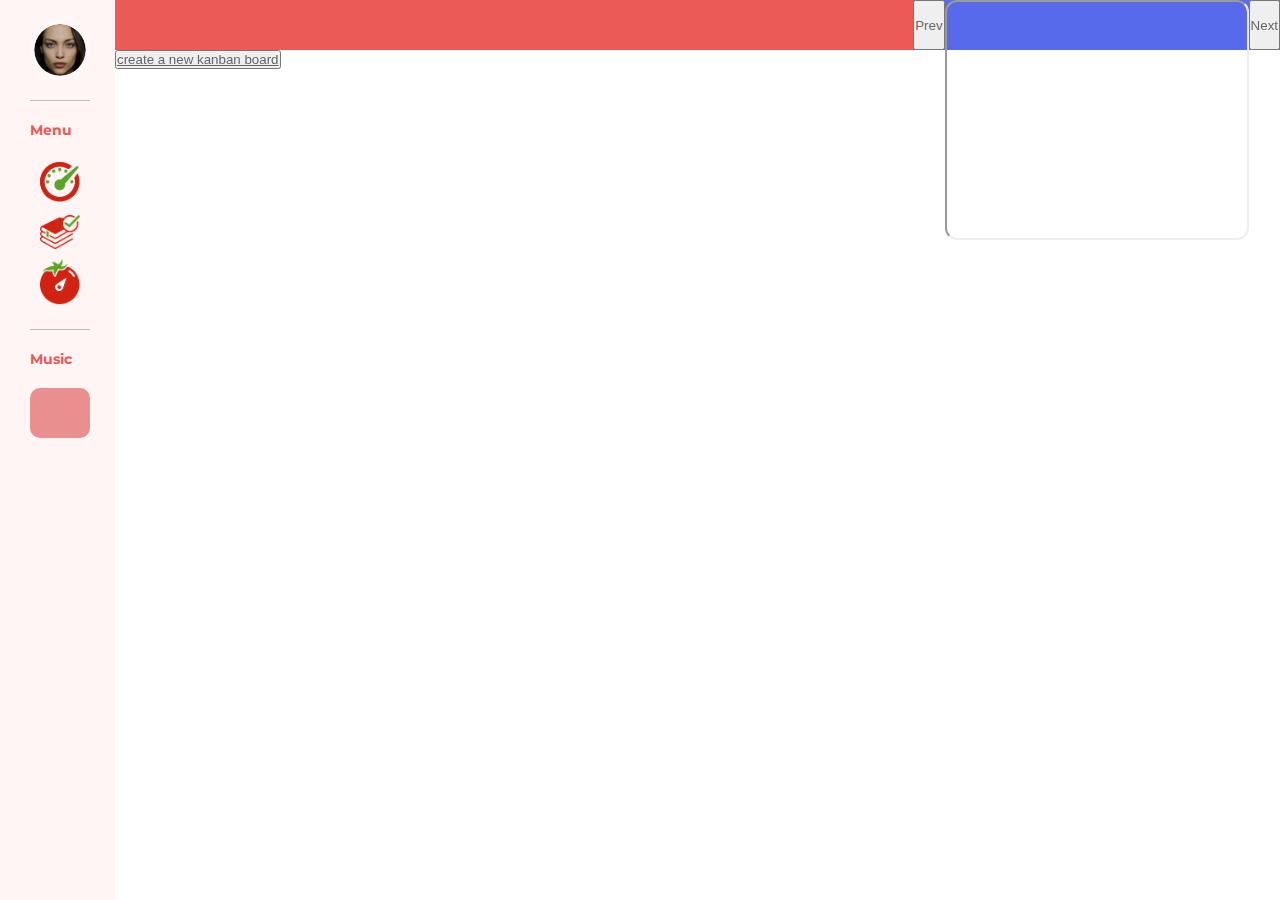
==== index.html @ c8631e44 "kanban board & task list updated" ====
<!DOCTYPE html>

<head>
  <meta charset="utf-8">
  <meta name="viewport" content="width=device-width">
  <title>Web app</title>
  <!--Google fonts-->
  <link rel="preconnect" href="https://fonts.googleapis.com">
  <link rel="preconnect" href="https://fonts.gstatic.com" crossorigin>
  <link href="https://fonts.googleapis.com/css2?family=Montserrat&family=Quicksand:wght@300&family=Raleway&display=swap"
    rel="stylesheet">
  <!--Google fonts-->

  <!--Css style link-->
  <link href="css/style_index.css" rel="stylesheet" type="text/css" />

</head>

<body>
  <div class="container">
    <!--side menu-->
    <div class="sidenav_container">
      <div class="nav">
        <!--user's personal information-->
        <div class="user_info">
          <div class="user_img"><img src="image/Profile picture.png" alt="profile pic" /></div>
          <div class="user_text">
            <p>Good Day</p>
            <h2>Vitaliy D.</h2>
          </div>
        </div>
        <div class="line"></div>
        <!--Menu-dashboard_reading lists_clock-->
        <div class="title">
          <p>Menu</p>
        </div>


        <div class="menu">
          <!--Menu-dashboard-->
          <div class="item">
            <div class="light"></div>
            <div class="licon">
              <a class="menu_iconbutton" href="index.html">
                <img class="iconimg" src="icon/dashboardicon.png" alt="Dashboard icon">
              </a>
            </div>
            <a class="menu_textbutton" href="index.html">Dashboard</a>
          </div>
          <!--Menu-reading lists-->
          <div class="item">
            <div class="light"></div>
            <div class="licon">
              <a class="menu_iconbutton" href="readinglists.html">
                <img class="iconimg" src="icon/readinglistsicon.png" alt="Reading Lists icon">
              </a>
            </div>
            <a class="menu_textbutton" href="readinglists.html">Reading Lists</a>
          </div>
          <!--Menu-clock-->
          <div class="item">
            <div class="light"></div>
            <div class="licon">
              <a class="menu_iconbutton" href="timer.html">
              <img class="iconimg" src="icon/timericon.png" alt="Pomodoro Timer icon">
            </a>
            </div>
            <a class="menu_textbutton" href="timer.html">Pomodoro Timer</a>

          </div>
        </div>
        <div class="line"></div>
        <div class="title">
          <p>Music</p>
        </div>
        <div class="serve">
          <div class="item">
            <a class="menu_textbutton" href="spotify.html">Spotify</a>
          </div>
        </div>
      </div>
    </div>
    <!--side menu-->

    <!--up menu-->
    <div class="upnav_container">
      <!--Spotify music lists embeded-->
      <div class="embedded_music_player">
        <button id="p">Prev</button>
        
        <iframe style="border-radius:12px" 
        src="https://open.spotify.com/embed/playlist/37i9dQZF1DX17ZtCXQuwXM?utm_source=generator" 
        title="test"
        width="100%" height="240" 
        allowfullscreen=""
        allow="autoplay; clipboard-write; encrypted-media; fullscreen; picture-in-picture"></iframe>
        <button id="n">Next</button>


        <!-- <iframe style="border-radius:12px"
          src="https://open.spotify.com/embed/playlist/37i9dQZF1DWSSrwtip3vZP?utm_source=generator&theme=0"
          title="Study mode" allowfullscreen=""
          allow="autoplay; clipboard-write; encrypted-media; fullscreen; picture-in-picture"></iframe> -->
      </div>


    </div>
    <!--up menu-->

    <div class="main_container">
      <button>
        <a class="menu_iconbutton" href="kanban.html">
          create a new kanban board
        </a>
      </button>
    </div>
  </div>
  <script src="index.js"></script>
</body>

</html>
---- css/style_index.css ----
* {
  margin: 0;
  padding: 0;
  box-sizing: border-box;
  color: rgba(74, 74, 74, 0.84);
}


/*    set up the whole structure*/
@media screen and (min-width: 600px){
.container {
  display: grid;
  grid-template-columns: auto 1fr;
  grid-template-rows: 50px 1fr;
  gap: 0px 0px;
  grid-auto-flow: row;
  grid-template-areas:
    "sidnav_container upnav_container"
    "sidnav_container main_container";
}

.upnav_container {
  grid-area: upnav_container;
  display: flex;
  background-color: #eb5a56;
  justify-content: right;
}

.sidenav_container {
  grid-area: sidnav_container;
}

.main_container {
  grid-area: main_container;
}


/*    set up the whole structure*/

/*   sidenav section*/
@media only screen and (max-width: 600px) {
  .sidenav_container {
      display: none;
  }
}
.sidenav_container {
  font-family: 'Montserrat', sans-serif;
  /* font-family: 'Quicksand', sans-serif;
  font-family: 'Raleway', sans-serif; */
  width: 100%;
  height: 100vh;
  background: rgba(255, 241, 241, 0.745) center no-repeat;
  background-size: cover;
  display: flex;
  align-items: center;
  justify-content: left;
}

.nav {
  width: 110px;
  /*    width: 280px;*/
  margin-left: 5px;
  height: 100%;
  /*    set up background color*/
  /* background: rgb(242, 192, 255);
background: -moz-linear-gradient(30deg, rgb(242, 192, 255) 30%, rgb(151, 140, 250) 70%);
background: -webkit-linear-gradient(30deg, rgb(242, 192, 255) 30%, rgb(151, 140, 250) 70%);
background: -o-linear-gradient(30deg, rgb(242, 192, 255) 30%, rgb(151, 140, 250) 70%);
background: -ms-linear-gradient(30deg, rgb(242, 192, 255) 30%, rgb(151, 140, 250) 70%);
background: linear-gradient(120deg, rgb(242, 192, 255) 30%, rgb(151, 140, 250) 70%); */
  /*    set up background color*/
  border-radius: 20px;
  overflow: hidden;
  transition: 0.5s;
}

.nav:hover {
  width: 260px;
}


.user_info {
  width: 250px;
  height: 60px;
  margin-left: 25px;
  margin-top: 20px;
  display: flex;
}

.user_img {
  width: 60px;
  height: 60px;
  border-radius: 50%;
  border: 4px solid rgba(255, 255, 255, 0.3);
  overflow: hidden;
}

.user_img img {
  width: 100%;
  height: 100%;
  border-radius: 50%;
  object-fit: cover;
}

.user_text {
  height: 60px;
  margin-left: 25px;
}

.user_text p {
  padding-top: 5px;
}

.user_text h2 {
  font-weight: 400;
}

.line {
  width: 60px;
  height: 1px;
  background: rgba(130, 130, 130, 0.5);
  margin: 20px 25px;
  transition: 0.5s;
}

.nav:hover .line {
  width: 220px;
}

.title {
  width: 60px;
  margin-left: 25px;
  margin-bottom: 20px;
}

.title p {
  font-size: 14px;
  font-weight: bold;
  color: #eb5a56;
}

.menu {
  width: 230px;
  margin-left: 25px;
}

.item {
  display: flex;
  position: relative;
  transition: 0.5s;
  border-radius: 6px;
}

.item:hover {
  background: rgba(255, 255, 255, 0.1);
}

.licon {
  width: 60px;
  height: 50px;
  display: flex;
  justify-content: center;
  align-items: center;
}

.iconimg{
  width: 40px;
}

.menu_textbutton {
  text-decoration:none;
  width: 0px;
  height: 50px;
  display: flex;
  justify-content: left;
  align-items: center;
  transition: 0.5s;
  overflow: hidden;
  position: relative;
  opacity: 0;
}



.nav:hover .menu_textbutton {
  width: 160px;
  display: flex;
  justify-content: left;
  align-items: center;
  opacity: 1;
}

.light {
  width: 6px;
  height: 50px;
  background: #eb5a56;
  position: absolute;
  left: -25px;
  transition: 0.5s;
  border-top-right-radius: 4px;
  border-bottom-right-radius: 4px;
  opacity: 0;
}

.item:hover .light {
  opacity: 1;
}

.serve {
  width: 60px;
  /*    background: rgba(98, 203, 68, 0.5);*/
  background: rgba(223, 100, 100, 0.7);
  margin-left: 25px;
  border-radius: 10px;
  overflow: hidden;
  transition: 0.5s;
}

.nav:hover .serve {
  width: 230px;
}


/*   sidenav section*/



/*   upnav section*/
.embedded_music_player {
  background-color: #566aeb;
  height: 50px;
  display: flex;
  justify-content: right;

}

/* iframe {
  width: 80%;
  height: 80px;

} */
}

/*   upnav section*/

/*   Responsive design for cell-phone screen size*/
@media screen and (max-width: 600px) {
  /* Overall layout change---sidenav changes to downnav to fit in a cell phone screen*/
  .container {
    display: grid;
  grid-template-columns: 1fr;
  grid-template-rows: 50px 1fr 50px;
  gap: 0px 0px;
  grid-auto-flow: row;
  grid-template-areas:
    "upnav_container"
    "main_container"
    "sidnav_container";
}
.upnav_container{
  display: none;
}
/* Sidenav content change*/
.sidenav_container {
  background-color:gold;
  display:flex;
  align-self: start;
  align-items: center;
}
.nav {
  display:flex;
  width: 100%;
}
/* Sidenav content that do not shows on a cell phone screen*/
.user_info{
  display: none;
}
.menu_textbutton{
  display: none;
}
  }
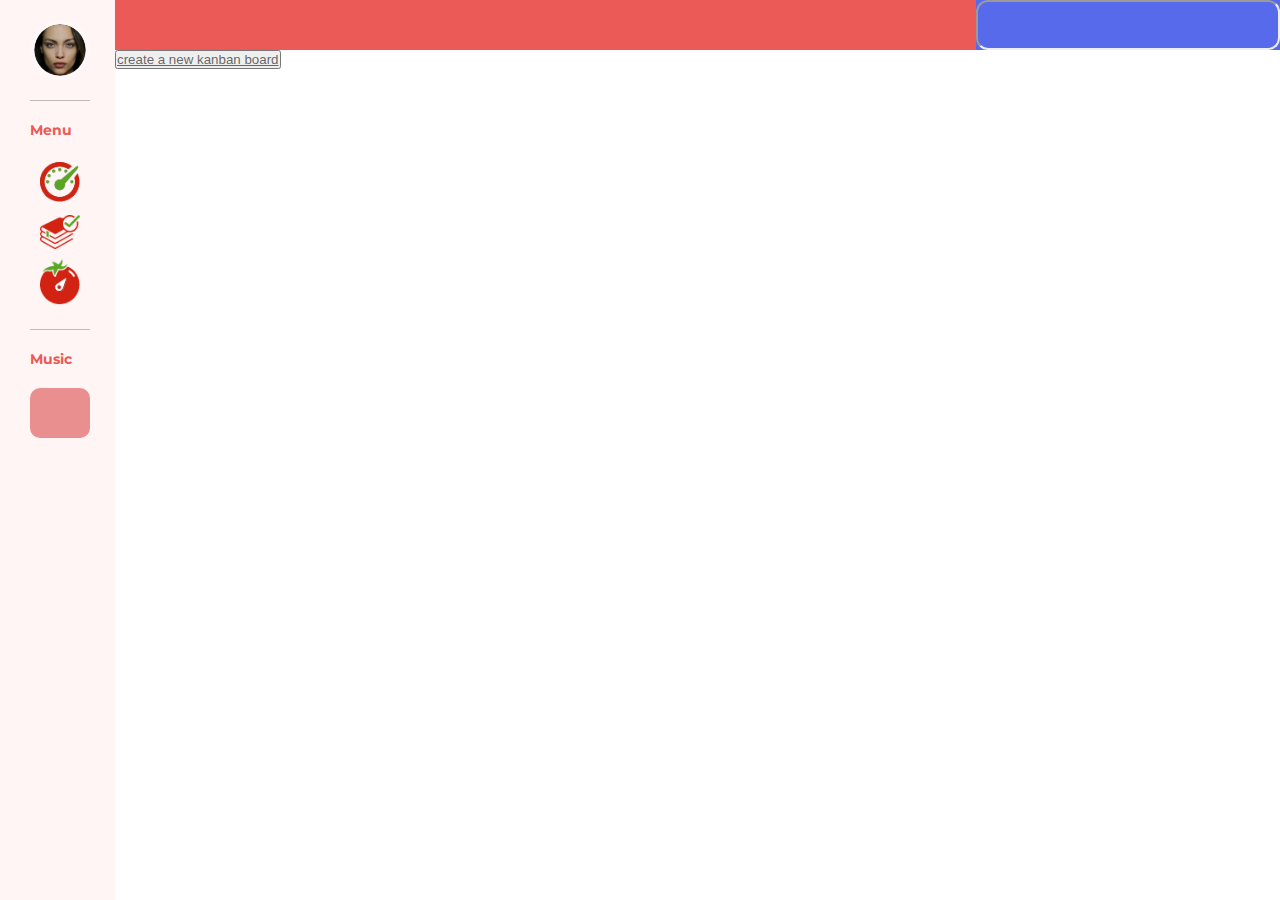
==== commit ccb39e48: "Basic Reading lists+timer" ====
--- a/index.html
+++ b/index.html
@@ -86,21 +86,13 @@
     <div class="upnav_container">
       <!--Spotify music lists embeded-->
       <div class="embedded_music_player">
-        <button id="p">Prev</button>
         
-        <iframe style="border-radius:12px" 
-        src="https://open.spotify.com/embed/playlist/37i9dQZF1DX17ZtCXQuwXM?utm_source=generator" 
-        title="test"
-        width="100%" height="240" 
-        allowfullscreen=""
-        allow="autoplay; clipboard-write; encrypted-media; fullscreen; picture-in-picture"></iframe>
-        <button id="n">Next</button>
 
 
-        <!-- <iframe style="border-radius:12px"
+        <iframe style="border-radius:12px"
           src="https://open.spotify.com/embed/playlist/37i9dQZF1DWSSrwtip3vZP?utm_source=generator&theme=0"
           title="Study mode" allowfullscreen=""
-          allow="autoplay; clipboard-write; encrypted-media; fullscreen; picture-in-picture"></iframe> -->
+          allow="autoplay; clipboard-write; encrypted-media; fullscreen; picture-in-picture"></iframe>
       </div>
 
 
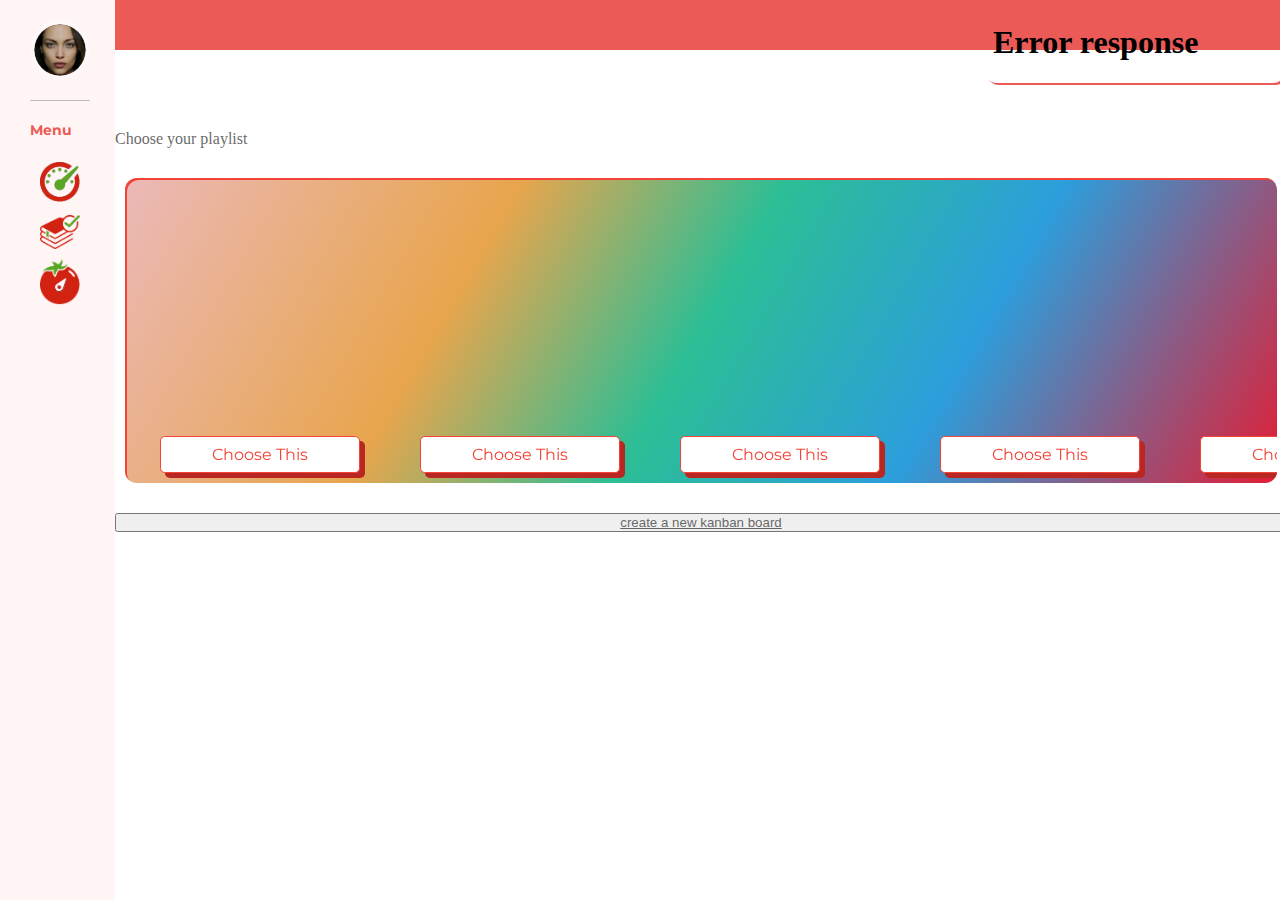
==== commit 63e1a156: "Music playlist choice function added" ====
--- a/index.html
+++ b/index.html
@@ -38,7 +38,7 @@
 
         <div class="menu">
           <!--Menu-dashboard-->
-          <div class="item">
+          <div class="sidenav-item">
             <div class="light"></div>
             <div class="licon">
               <a class="menu_iconbutton" href="index.html">
@@ -48,36 +48,30 @@
             <a class="menu_textbutton" href="index.html">Dashboard</a>
           </div>
           <!--Menu-reading lists-->
-          <div class="item">
+          <div class="sidenav-item">
             <div class="light"></div>
             <div class="licon">
               <a class="menu_iconbutton" href="readinglists.html">
-                <img class="iconimg" src="icon/readinglistsicon.png" alt="Reading Lists icon">
+                <img class="iconimg" id="navrlicon" src="icon/readinglistsicon.png" alt="Reading Lists icon">
               </a>
             </div>
             <a class="menu_textbutton" href="readinglists.html">Reading Lists</a>
           </div>
           <!--Menu-clock-->
-          <div class="item">
+          <div class="sidenav-item">
             <div class="light"></div>
             <div class="licon">
               <a class="menu_iconbutton" href="timer.html">
-              <img class="iconimg" src="icon/timericon.png" alt="Pomodoro Timer icon">
-            </a>
+                <img class="iconimg" src="icon/timericon.png" alt="Pomodoro Timer icon">
+              </a>
             </div>
             <a class="menu_textbutton" href="timer.html">Pomodoro Timer</a>
 
           </div>
         </div>
-        <div class="line"></div>
-        <div class="title">
-          <p>Music</p>
-        </div>
-        <div class="serve">
-          <div class="item">
-            <a class="menu_textbutton" href="spotify.html">Spotify</a>
-          </div>
-        </div>
+
+
+
       </div>
     </div>
     <!--side menu-->
@@ -86,12 +80,9 @@
     <div class="upnav_container">
       <!--Spotify music lists embeded-->
       <div class="embedded_music_player">
-        
-
-
-        <iframe style="border-radius:12px"
-          src="https://open.spotify.com/embed/playlist/37i9dQZF1DWSSrwtip3vZP?utm_source=generator&theme=0"
-          title="Study mode" allowfullscreen=""
+        <iframe title='embedded_music_player' id="upnavplaylist" style="border-radius:12px"
+          src="" width="100%"
+          height="80" frameBorder="0" allowfullscreen=""
           allow="autoplay; clipboard-write; encrypted-media; fullscreen; picture-in-picture"></iframe>
       </div>
 
@@ -100,14 +91,71 @@
     <!--up menu-->
 
     <div class="main_container">
+      <div class="playlist-choice">
+        <p>Choose your playlist</p>
+
+
+        <div class="playlist-box">
+          <ul class="playlist">
+            <li>
+              <iframe 
+                src="https://open.spotify.com/embed/playlist/6mRYwA32FHVrHHy6lW1bAu?utm_source=generator" height="180"
+                frameBorder="0" allowfullscreen=""
+                allow="autoplay; clipboard-write; encrypted-media; fullscreen; picture-in-picture"></iframe>
+              <button class="playlist-choose-but" id="butt1" onclick="changeplaylist1()">Choose This</button>
+
+            </li>
+
+            <li>
+
+              <iframe id="playlist2"
+                src="https://open.spotify.com/embed/playlist/37i9dQZF1DWSSrwtip3vZP?utm_source=generator" height="180"
+                frameBorder="0" allowfullscreen=""
+                allow="autoplay; clipboard-write; encrypted-media; fullscreen; picture-in-picture"></iframe>
+              <button class="playlist-choose-but" id="butt2" onclick="changeplaylist2()">Choose This</button>
+
+            </li>
+            <li>
+
+              <iframe 
+                src="https://open.spotify.com/embed/playlist/37i9dQZF1DX4PP3DA4J0N8?utm_source=generator" height="180"
+                frameBorder="0" allowfullscreen=""
+                allow="autoplay; clipboard-write; encrypted-media; fullscreen; picture-in-picture"></iframe>
+              <button class="playlist-choose-but" id="butt3" onclick="changeplaylist3()">Choose This</button>
+
+            </li>
+            <li>
+
+              <iframe 
+                src="https://open.spotify.com/embed/playlist/37i9dQZF1DX7KNKjOK0o75?utm_source=generator" height="180"
+                frameBorder="0" allowfullscreen=""
+                allow="autoplay; clipboard-write; encrypted-media; fullscreen; picture-in-picture"></iframe>
+              <button class="playlist-choose-but" id="butt4" onclick="changeplaylist4()">Choose This</button>
+
+            </li>
+            <li>
+
+              <iframe 
+                src="https://open.spotify.com/embed/playlist/37i9dQZF1DWZVAVMhIe3pV?utm_source=generator" height="180"
+                frameBorder="0" allowfullscreen=""
+                allow="autoplay; clipboard-write; encrypted-media; fullscreen; picture-in-picture"></iframe>
+              <button class="playlist-choose-but" id="butt5" onclick="changeplaylist5()">Choose This</button>
+
+            </li>
+        </div>
+
+      </div>
+
       <button>
         <a class="menu_iconbutton" href="kanban.html">
           create a new kanban board
         </a>
       </button>
     </div>
+    
   </div>
-  <script src="index.js"></script>
+  </div>
+  <script src="javascript/index.js"></script>
 </body>
 
 </html>--- a/css/style_index.css
+++ b/css/style_index.css
@@ -1,4 +1,4 @@
-* {
+  * {
   margin: 0;
   padding: 0;
   box-sizing: border-box;
@@ -6,13 +6,12 @@
 }
 
 
-/*    set up the whole structure*/
 @media screen and (min-width: 600px){
 .container {
   display: grid;
   grid-template-columns: auto 1fr;
   grid-template-rows: 50px 1fr;
-  gap: 0px 0px;
+  gap: 80px 0px;
   grid-auto-flow: row;
   grid-template-areas:
     "sidnav_container upnav_container"
@@ -32,17 +31,18 @@
 
 .main_container {
   grid-area: main_container;
-}
+  display:flex;
+  flex-direction: column;
+  justify-items: center;
+  align-content: center;
+}
+
 
 
 /*    set up the whole structure*/
 
 /*   sidenav section*/
-@media only screen and (max-width: 600px) {
-  .sidenav_container {
-      display: none;
-  }
-}
+
 .sidenav_container {
   font-family: 'Montserrat', sans-serif;
   /* font-family: 'Quicksand', sans-serif;
@@ -144,14 +144,14 @@
   margin-left: 25px;
 }
 
-.item {
+.sidenav-item {
   display: flex;
   position: relative;
   transition: 0.5s;
   border-radius: 6px;
 }
 
-.item:hover {
+.sidenav-item:hover {
   background: rgba(255, 255, 255, 0.1);
 }
 
@@ -202,22 +202,8 @@
   opacity: 0;
 }
 
-.item:hover .light {
+.sidenav-item:hover .light {
   opacity: 1;
-}
-
-.serve {
-  width: 60px;
-  /*    background: rgba(98, 203, 68, 0.5);*/
-  background: rgba(223, 100, 100, 0.7);
-  margin-left: 25px;
-  border-radius: 10px;
-  overflow: hidden;
-  transition: 0.5s;
-}
-
-.nav:hover .serve {
-  width: 230px;
 }
 
 
@@ -227,12 +213,17 @@
 
 /*   upnav section*/
 .embedded_music_player {
-  background-color: #566aeb;
-  height: 50px;
+  margin: 3px 2px;
+  height: 80px;
   display: flex;
   justify-content: right;
 
 }
+
+#upnavplaylist{
+  box-shadow: 2px 2px #eb5a56;
+}
+
 
 /* iframe {
   width: 80%;
@@ -249,33 +240,159 @@
   .container {
     display: grid;
   grid-template-columns: 1fr;
-  grid-template-rows: 50px 1fr 50px;
-  gap: 0px 0px;
+  grid-template-rows: 80px 1fr 100px;
+  gap: 100px 0px;
   grid-auto-flow: row;
   grid-template-areas:
-    "upnav_container"
+    "upnav"
     "main_container"
-    "sidnav_container";
+    "sidnav";
 }
 .upnav_container{
-  display: none;
+  grid-area: upnav;
+  display: flex;
+  
+  margin:0px 0px;
+  background: rgb(235,90,86);
+
+
+  justify-content: center;
 }
 /* Sidenav content change*/
 .sidenav_container {
-  background-color:gold;
-  display:flex;
-  align-self: start;
-  align-items: center;
-}
-.nav {
-  display:flex;
+  height:100px;
+  grid-area: sidnav; 
+  
+}
+
+.nav{
+  height:100px;
+  margin:25px 25px;
+  border-radius: 25px;
+  background-color:rgba(255, 241, 241, 0.745);
+  box-shadow: 2px 2px #eb5a56;
+  display:flex;
+}
+
+.menu{
+  /* background-color:rgb(0, 255, 166); */
   width: 100%;
-}
+  display:flex;
+  flex-flow: row wrap; 
+  justify-content: space-around;
+  align-content: center;
+}
+
 /* Sidenav content that do not shows on a cell phone screen*/
-.user_info{
+.user_info, 
+.line,
+.title,
+.light,
+.menu_textbutton
+
+{
   display: none;
 }
-.menu_textbutton{
-  display: none;
-}
-  }+/* Sidenav content that shows on a cell phone screen*/
+.menu_iconbutton{
+  display: flex;
+  
+}
+
+.menu_iconbutton:hover{
+  background-color:#fab6b3;
+  border-radius: 25px;
+}
+
+.iconimg{
+  width:280%;
+  height:48px;
+  
+}
+
+#navrlicon{
+  width:330%;
+  height:48px;
+  
+}
+
+  }
+
+
+/* main container section */
+.playlist iframe{
+ width:30%;
+ min-width:250px;
+ margin-bottom: 68px;
+
+ border-radius:12px;
+ frameBorder:0;
+ allowfullscreen:"";
+ 
+}
+
+.playlist-box{
+  box-shadow: 2px 2px  #f44336 inset;
+  margin:30px 10px;
+  background: rgb(90,70,70);
+background: linear-gradient(120deg, rgb(235, 185, 185) 0%, rgb(232, 165, 77) 30%, rgb(44, 190, 149) 50%, rgb(44, 158, 220) 71%, rgb(227, 29, 52) 100%);
+  border-radius: 12px;
+  padding: 5px;
+  width: 90vw;
+  height: 305px;
+  overflow: auto;
+
+}
+
+.playlist{
+  display:flex;
+  flex-flow: row no-wrap;
+  list-style: none;
+  justify-content: start;
+  
+
+}
+
+.playlist li{
+  padding:5px;
+  display:flex;
+  flex-direction: column;
+}
+
+.playlist-choose-but{
+  font-family: 'Montserrat', sans-serif;
+  margin-left: 25px;
+  background-color: white;
+  border-radius: 0.2rem;
+  width: 80%;
+  justify-content: center;
+  border: 0.1rem solid #f44336;
+  padding: 0.5rem 2.7rem;
+  border-radius: 0.3rem;
+  font-size: 1rem;
+  color: #f44336;
+  box-shadow: 5px 5px #b92722;
+
+}
+.playlist-choose-but:hover{
+  background-color: #f44336;
+  color: white;
+  box-shadow: 2px 2px #b92722;
+
+}
+
+.playlist iframe:hover{
+  height:240px;
+  margin-bottom: 5px;
+
+}
+@media screen and (max-width: 600px) {
+  .playlist iframe{
+    height:240px;
+    margin-bottom: 5px;
+  
+  }
+}
+
+
+
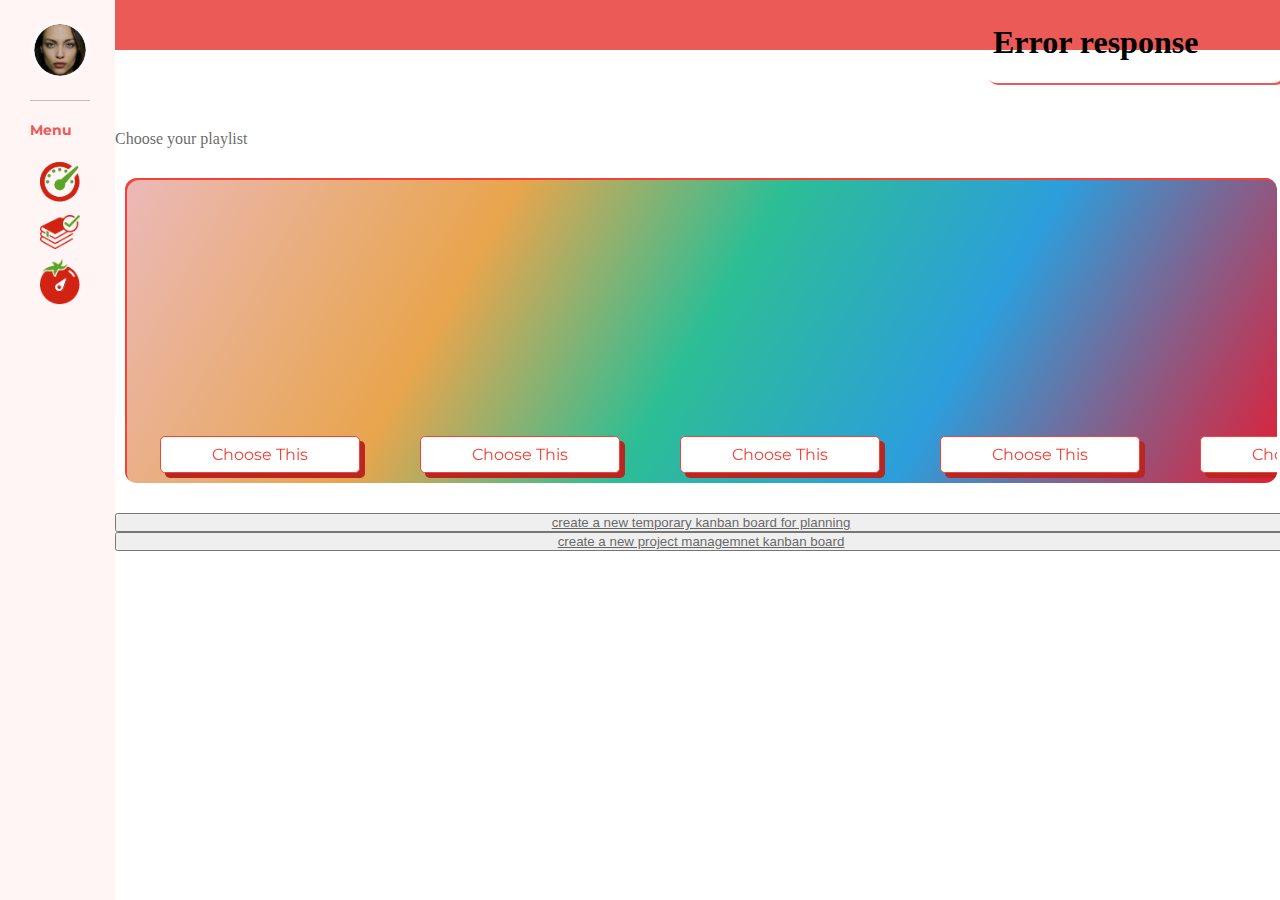
==== commit bdcc4a6f: "Connection added between each html page" ====
--- a/index.html
+++ b/index.html
@@ -51,11 +51,11 @@
           <div class="sidenav-item">
             <div class="light"></div>
             <div class="licon">
-              <a class="menu_iconbutton" href="readinglists.html">
+              <a class="menu_iconbutton" href="new-reading-list/index.html">
                 <img class="iconimg" id="navrlicon" src="icon/readinglistsicon.png" alt="Reading Lists icon">
               </a>
             </div>
-            <a class="menu_textbutton" href="readinglists.html">Reading Lists</a>
+            <a class="menu_textbutton" href="new-reading-list/index.html">Reading Lists</a>
           </div>
           <!--Menu-clock-->
           <div class="sidenav-item">
@@ -148,7 +148,13 @@
 
       <button>
         <a class="menu_iconbutton" href="kanban.html">
-          create a new kanban board
+          create a new temporary kanban board for planning
+        </a>
+      </button>
+
+      <button>
+        <a class="menu_iconbutton" href="nullboard/nullboard.html">
+          create a new project managemnet kanban board
         </a>
       </button>
     </div>
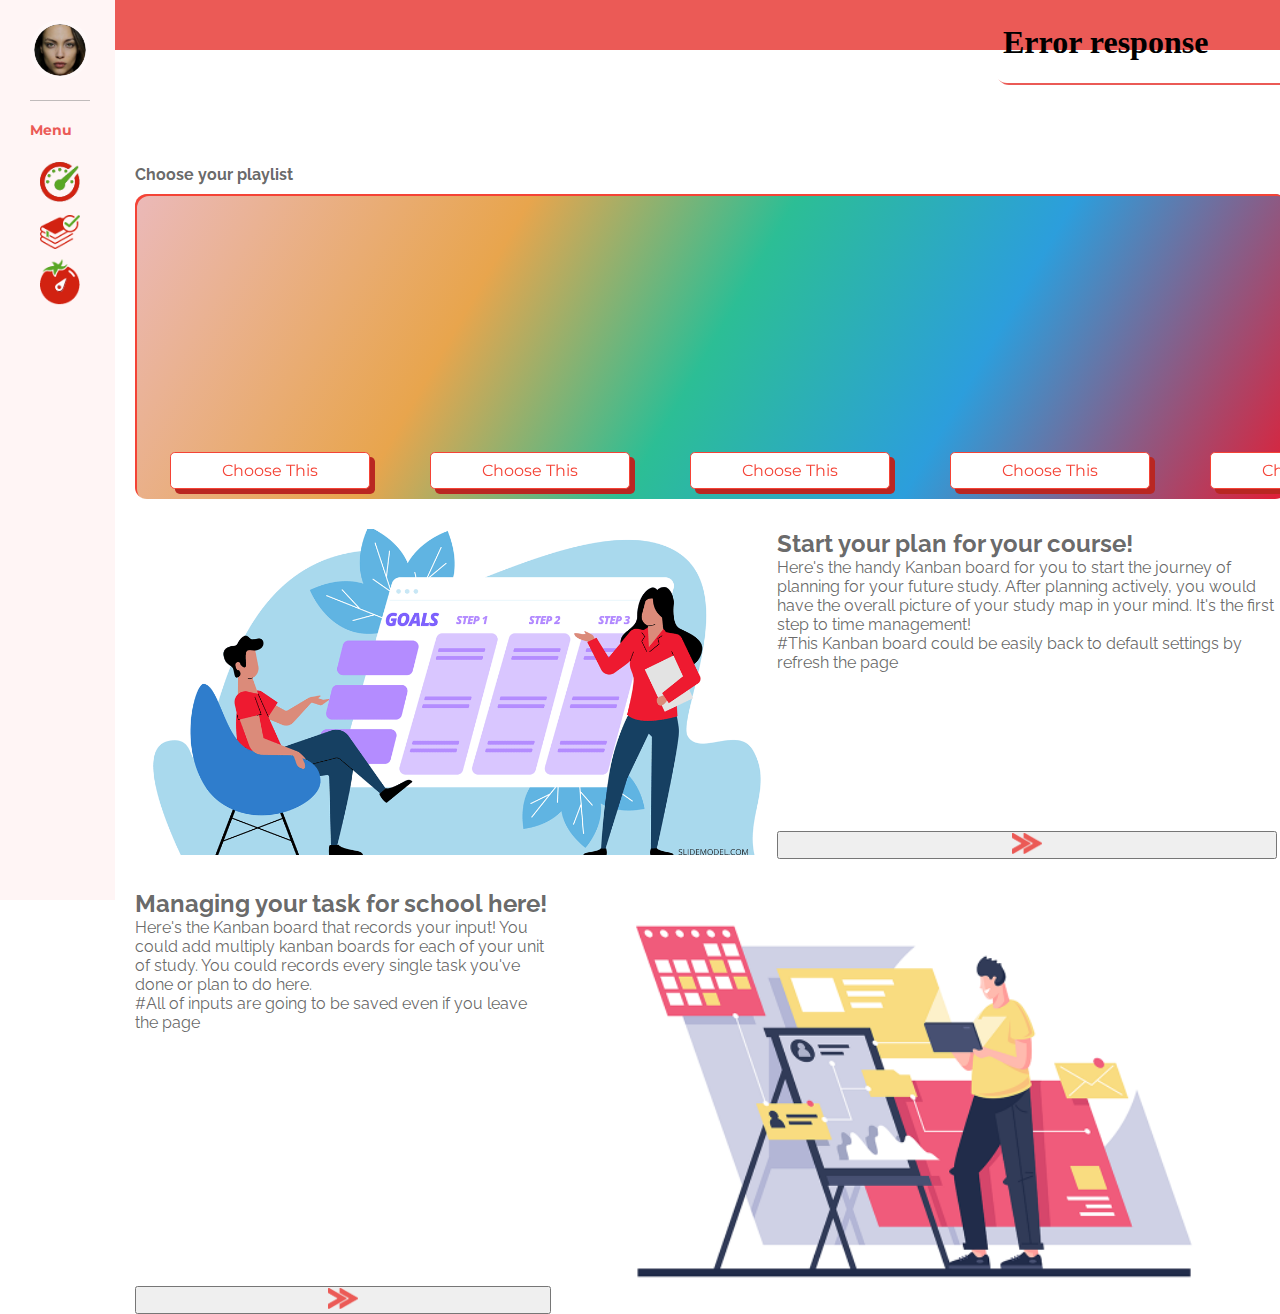
==== commit cb540da2: "Css style adjustment" ====
--- a/index.html
+++ b/index.html
@@ -80,8 +80,7 @@
     <div class="upnav_container">
       <!--Spotify music lists embeded-->
       <div class="embedded_music_player">
-        <iframe title='embedded_music_player' id="upnavplaylist" style="border-radius:12px"
-          src="" width="100%"
+        <iframe title='embedded_music_player' id="upnavplaylist" style="border-radius:12px" src="" width="100%"
           height="80" frameBorder="0" allowfullscreen=""
           allow="autoplay; clipboard-write; encrypted-media; fullscreen; picture-in-picture"></iframe>
       </div>
@@ -98,9 +97,8 @@
         <div class="playlist-box">
           <ul class="playlist">
             <li>
-              <iframe 
-                src="https://open.spotify.com/embed/playlist/6mRYwA32FHVrHHy6lW1bAu?utm_source=generator" height="180"
-                frameBorder="0" allowfullscreen=""
+              <iframe src="https://open.spotify.com/embed/playlist/6mRYwA32FHVrHHy6lW1bAu?utm_source=generator"
+                height="180" frameBorder="0" allowfullscreen=""
                 allow="autoplay; clipboard-write; encrypted-media; fullscreen; picture-in-picture"></iframe>
               <button class="playlist-choose-but" id="butt1" onclick="changeplaylist1()">Choose This</button>
 
@@ -117,27 +115,24 @@
             </li>
             <li>
 
-              <iframe 
-                src="https://open.spotify.com/embed/playlist/37i9dQZF1DX4PP3DA4J0N8?utm_source=generator" height="180"
-                frameBorder="0" allowfullscreen=""
+              <iframe src="https://open.spotify.com/embed/playlist/37i9dQZF1DX4PP3DA4J0N8?utm_source=generator"
+                height="180" frameBorder="0" allowfullscreen=""
                 allow="autoplay; clipboard-write; encrypted-media; fullscreen; picture-in-picture"></iframe>
               <button class="playlist-choose-but" id="butt3" onclick="changeplaylist3()">Choose This</button>
 
             </li>
             <li>
 
-              <iframe 
-                src="https://open.spotify.com/embed/playlist/37i9dQZF1DX7KNKjOK0o75?utm_source=generator" height="180"
-                frameBorder="0" allowfullscreen=""
+              <iframe src="https://open.spotify.com/embed/playlist/37i9dQZF1DX7KNKjOK0o75?utm_source=generator"
+                height="180" frameBorder="0" allowfullscreen=""
                 allow="autoplay; clipboard-write; encrypted-media; fullscreen; picture-in-picture"></iframe>
               <button class="playlist-choose-but" id="butt4" onclick="changeplaylist4()">Choose This</button>
 
             </li>
             <li>
 
-              <iframe 
-                src="https://open.spotify.com/embed/playlist/37i9dQZF1DWZVAVMhIe3pV?utm_source=generator" height="180"
-                frameBorder="0" allowfullscreen=""
+              <iframe src="https://open.spotify.com/embed/playlist/37i9dQZF1DWZVAVMhIe3pV?utm_source=generator"
+                height="180" frameBorder="0" allowfullscreen=""
                 allow="autoplay; clipboard-write; encrypted-media; fullscreen; picture-in-picture"></iframe>
               <button class="playlist-choose-but" id="butt5" onclick="changeplaylist5()">Choose This</button>
 
@@ -145,20 +140,48 @@
         </div>
 
       </div>
+      <div class="kanbanboardsCreator">
+        <div class="temporaryKanban">
+          <div class="kanbanDescriptionImg">
+            <img src="icon/kanban1.png" alt="plan your day">
+          </div>
+          <div class="kanbanDescriptionText">
+            <h2>Start your plan for your course! </h2>
+            <p>Here's the handy Kanban board for you to start the journey of  planning for your future study.
+              After planning actively, you would have the overall picture of your study map in your mind. It's the first step to time management!</p>
+            <p> #This Kanban board could be easily back to default settings by refresh the page </p>
+          </div>
+          <button>
+            <a class="menu_iconbutton" href="kanban.html">
+              <img src="icon/goicon.png" alt="create a board">
+            </a>
+          </button>
+        </div>
 
-      <button>
-        <a class="menu_iconbutton" href="kanban.html">
-          create a new temporary kanban board for planning
-        </a>
-      </button>
+        <div class="localStoredKanban">
+          <div class="kanbanDescriptionImg">
+            <img src="icon/kanban2.png" alt="manage your time">
+          </div>
+          <div class="kanbanDescriptionText">
+            <h2>Managing your task for school here!  </h2>
+            <p>Here's the Kanban board that records your input! 
+              You could add multiply kanban boards for each of your unit of study.
+              You could records every single task you've done or plan to do here.
+              </p>
+            <p> #All of inputs are going to be saved even if you leave the page
+            </p>
+          </div>
+          <button>
+            <a class="menu_iconbutton" href="nullboard/nullboard.html">
+              <img src="icon/goicon.png" alt="create a board">
+            </a>
+          </button>
+        </div>
 
-      <button>
-        <a class="menu_iconbutton" href="nullboard/nullboard.html">
-          create a new project managemnet kanban board
-        </a>
-      </button>
+      </div>
+
     </div>
-    
+
   </div>
   </div>
   <script src="javascript/index.js"></script>
--- a/css/style_index.css
+++ b/css/style_index.css
@@ -330,10 +330,25 @@
  allowfullscreen:"";
  
 }
+.main_container{
+  margin:30px 15px;
+  border-radius: 2px;
+  padding: 5px;
+  width: 90vw;
+  height: 305px;
+  
+
+}
+.playlist-choice p{
+  font-family: 'Raleway', sans-serif;
+  font-weight: 700;
+  margin-bottom: 10px;
+
+}
 
 .playlist-box{
   box-shadow: 2px 2px  #f44336 inset;
-  margin:30px 10px;
+  
   background: rgb(90,70,70);
 background: linear-gradient(120deg, rgb(235, 185, 185) 0%, rgb(232, 165, 77) 30%, rgb(44, 190, 149) 50%, rgb(44, 158, 220) 71%, rgb(227, 29, 52) 100%);
   border-radius: 12px;
@@ -394,5 +409,86 @@
   }
 }
 
-
-
+/* Create kanban boards section */
+
+/* Set proper size for the buuton */
+.kanbanboardsCreator button img{
+  width:30px
+}
+.kanbanboardsCreator{
+  font-family: 'Raleway', sans-serif;
+  margin-top: 30px;
+  
+}
+
+.localStoredKanban{
+  margin-top: 30px;
+  display: grid;
+  grid-template-columns: 1fr 1fr;
+  grid-template-rows: 1fr auto;
+  gap: 20px 0px;
+  grid-auto-flow: row;
+  grid-template-areas:
+    "kanbantext kanbanimg"
+    "button kanbanimg";
+}
+
+.kanbanDescriptionImg{
+  grid-area:kanbanimg;
+}
+.kanbanDescriptionText{
+  grid-area:kanbantext;
+}
+
+.temporaryKanban button{
+  grid-area:button;
+}
+
+.temporaryKanban{
+  display: grid;
+  grid-template-columns: 1fr 1fr;
+  grid-template-rows: 1fr auto;
+  gap: 20px 0px;
+  grid-auto-flow: row;
+  grid-template-areas:
+    "kanbanimg kanbantext"
+    "kanbanimg button";
+}
+
+.kanbanDescriptionImg{
+  grid-area:kanbanimg;
+}
+.kanbanDescriptionText{
+  grid-area:kanbantext;
+}
+
+.temporaryKanban button{
+  grid-area:button;
+}
+
+@media screen and (max-width: 600px) {
+  .localStoredKanban,
+  .temporaryKanban{
+    margin-top: 30px;
+    display: grid;
+    grid-template-rows: 1fr auto 30px;
+    gap: 20px 0px;
+    grid-auto-flow: row;
+    grid-template-areas:
+      "kanbanimg"
+      "kanbantext"
+      "button ";
+  }
+  .kanbanDescriptionImg{
+    grid-area:kanbanimg;
+  }
+  .kanbanDescriptionText{
+    grid-area:kanbantext;
+  }
+  
+  .temporaryKanban button,.localStoredKanban button{
+    grid-area:button;
+  }
+
+}
+
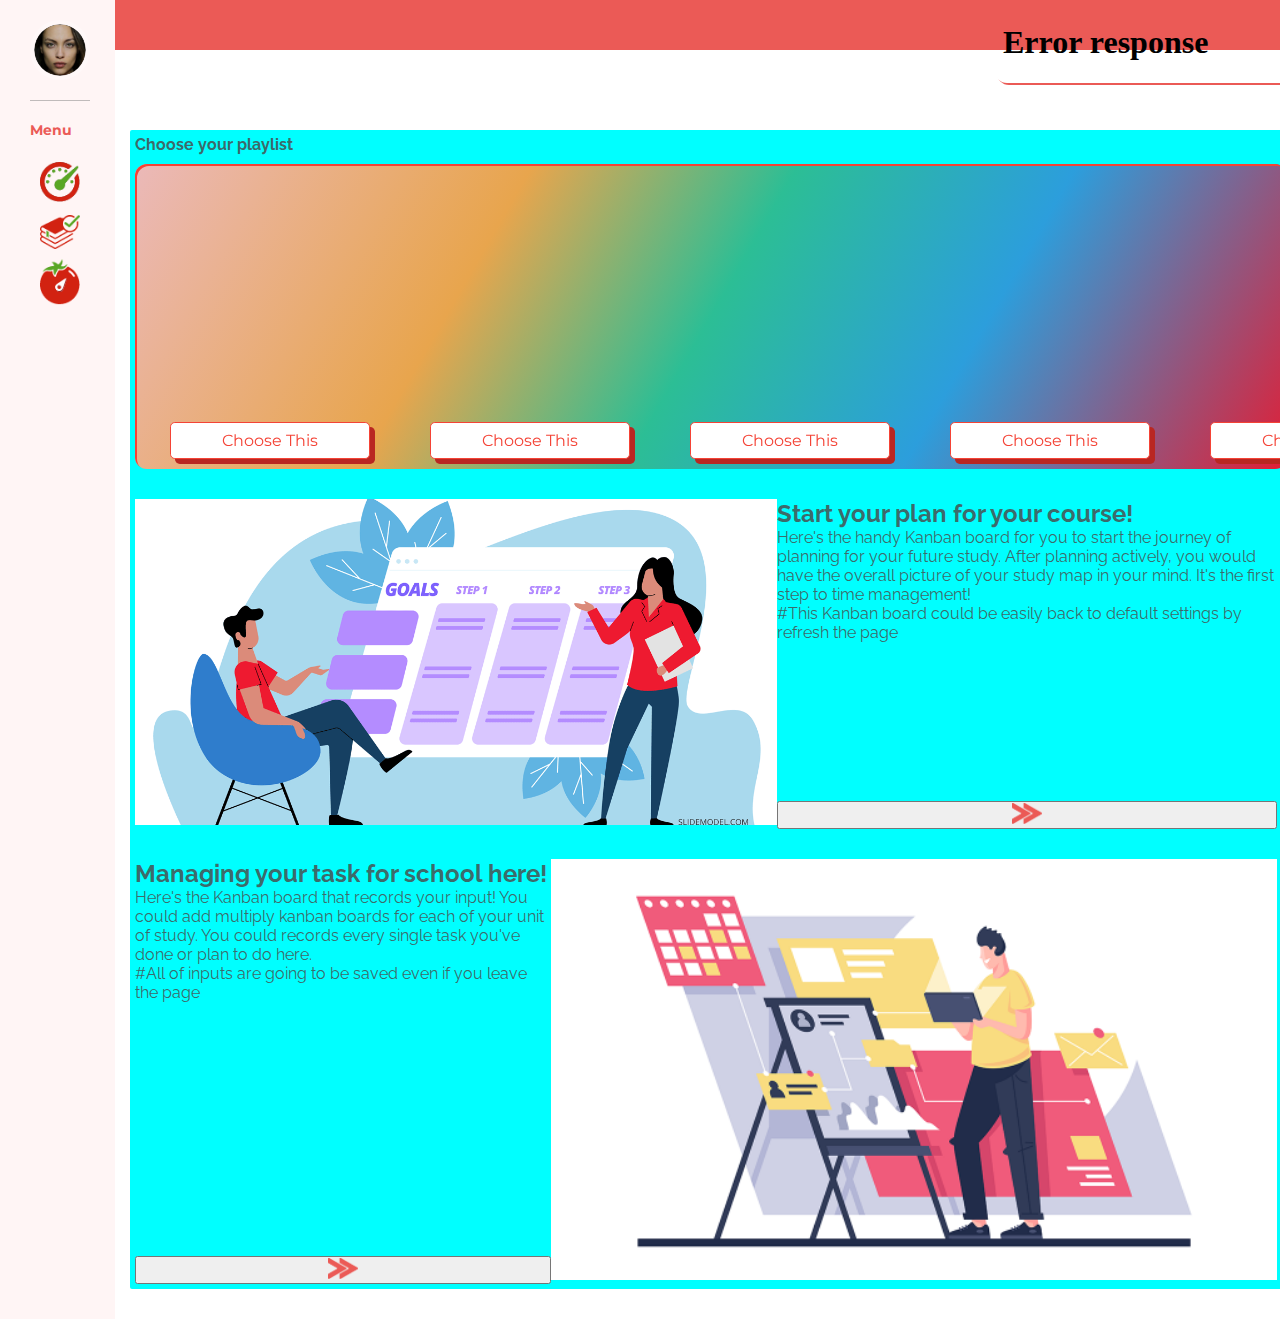
==== commit 7aa80593: "menu do not shown bug fixed" ====
--- a/index.html
+++ b/index.html
@@ -140,6 +140,9 @@
         </div>
 
       </div>
+
+
+      
       <div class="kanbanboardsCreator">
         <div class="temporaryKanban">
           <div class="kanbanDescriptionImg">
@@ -147,8 +150,9 @@
           </div>
           <div class="kanbanDescriptionText">
             <h2>Start your plan for your course! </h2>
-            <p>Here's the handy Kanban board for you to start the journey of  planning for your future study.
-              After planning actively, you would have the overall picture of your study map in your mind. It's the first step to time management!</p>
+            <p>Here's the handy Kanban board for you to start the journey of planning for your future study.
+              After planning actively, you would have the overall picture of your study map in your mind. It's the first
+              step to time management!</p>
             <p> #This Kanban board could be easily back to default settings by refresh the page </p>
           </div>
           <button>
@@ -163,11 +167,11 @@
             <img src="icon/kanban2.png" alt="manage your time">
           </div>
           <div class="kanbanDescriptionText">
-            <h2>Managing your task for school here!  </h2>
-            <p>Here's the Kanban board that records your input! 
+            <h2>Managing your task for school here! </h2>
+            <p>Here's the Kanban board that records your input!
               You could add multiply kanban boards for each of your unit of study.
               You could records every single task you've done or plan to do here.
-              </p>
+            </p>
             <p> #All of inputs are going to be saved even if you leave the page
             </p>
           </div>
--- a/css/style_index.css
+++ b/css/style_index.css
@@ -9,9 +9,9 @@
 @media screen and (min-width: 600px){
 .container {
   display: grid;
-  grid-template-columns: auto 1fr;
+  grid-template-columns: auto auto;
   grid-template-rows: 50px 1fr;
-  gap: 80px 0px;
+  gap: 50px 0px;
   grid-auto-flow: row;
   grid-template-areas:
     "sidnav_container upnav_container"
@@ -30,6 +30,7 @@
 }
 
 .main_container {
+  background-color: aqua;
   grid-area: main_container;
   display:flex;
   flex-direction: column;
@@ -48,7 +49,7 @@
   /* font-family: 'Quicksand', sans-serif;
   font-family: 'Raleway', sans-serif; */
   width: 100%;
-  height: 100vh;
+  
   background: rgba(255, 241, 241, 0.745) center no-repeat;
   background-size: cover;
   display: flex;
@@ -335,7 +336,7 @@
   border-radius: 2px;
   padding: 5px;
   width: 90vw;
-  height: 305px;
+  
   
 
 }
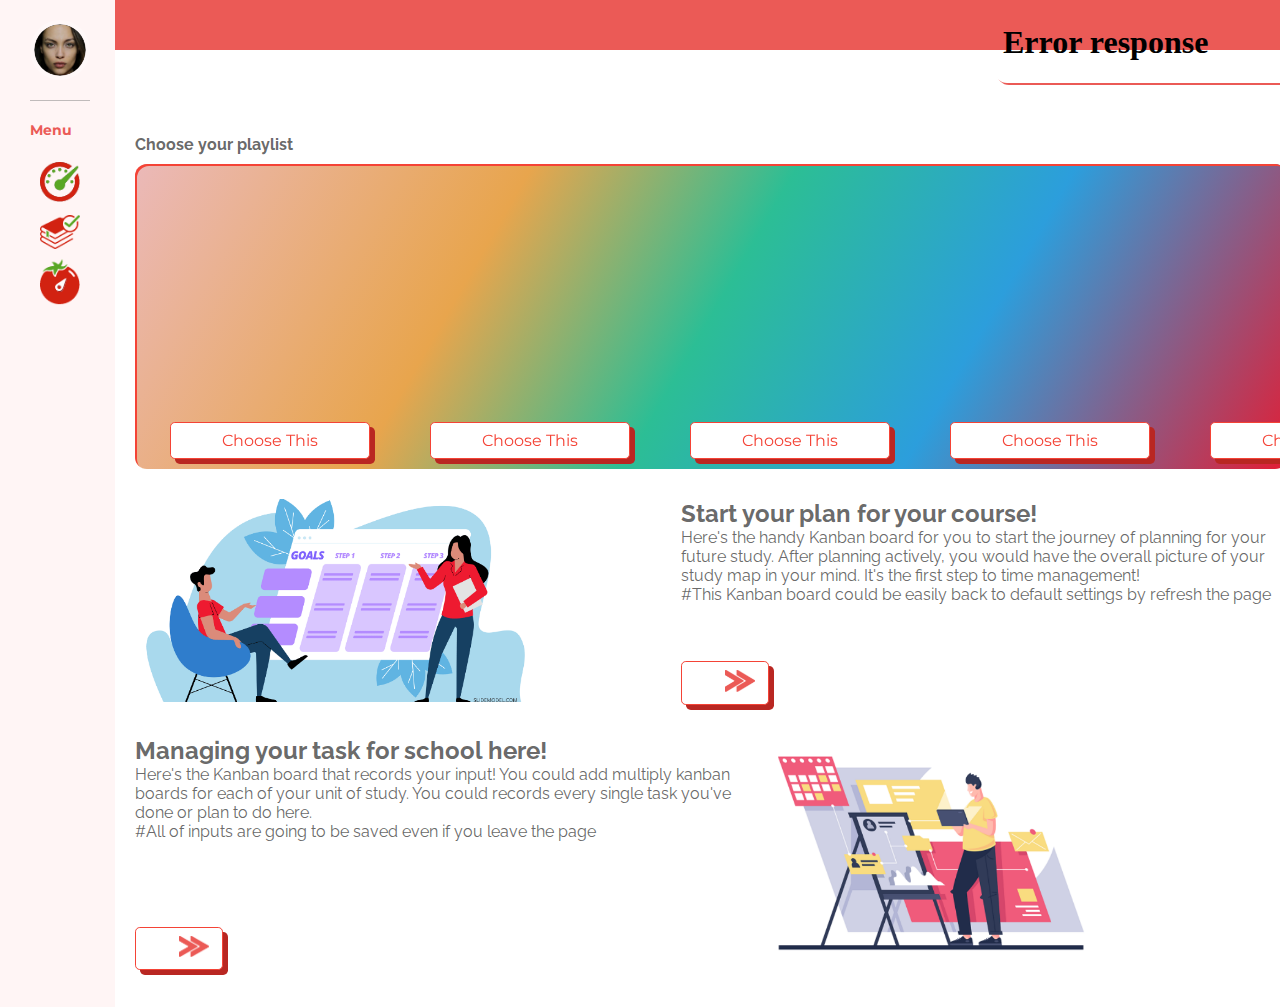
==== commit 786035a9: "Add comments, title and favicon for each html page" ====
--- a/index.html
+++ b/index.html
@@ -3,7 +3,10 @@
 <head>
   <meta charset="utf-8">
   <meta name="viewport" content="width=device-width">
-  <title>Web app</title>
+  <!--title-->
+  <title>Dashboard</title>
+  <!--favicon-->
+  <link rel="icon" type="image/x-icon" href="/icon/dashboardicon.png">
   <!--Google fonts-->
   <link rel="preconnect" href="https://fonts.googleapis.com">
   <link rel="preconnect" href="https://fonts.gstatic.com" crossorigin>
@@ -19,7 +22,7 @@
 <body>
   <div class="container">
     <!--side menu-->
-    <div class="sidenav_container">
+    <nav class="sidenav_container">
       <div class="nav">
         <!--user's personal information-->
         <div class="user_info">
@@ -30,14 +33,14 @@
           </div>
         </div>
         <div class="line"></div>
-        <!--Menu-dashboard_reading lists_clock-->
+        <!--Menu for showing icons and text to click that leads to dashboard/reading lists/timer-->
         <div class="title">
           <p>Menu</p>
         </div>
 
 
         <div class="menu">
-          <!--Menu-dashboard-->
+          <!--Menu-links to dashboard-->
           <div class="sidenav-item">
             <div class="light"></div>
             <div class="licon">
@@ -47,7 +50,7 @@
             </div>
             <a class="menu_textbutton" href="index.html">Dashboard</a>
           </div>
-          <!--Menu-reading lists-->
+          <!--Menu-links to reading lists-->
           <div class="sidenav-item">
             <div class="light"></div>
             <div class="licon">
@@ -57,7 +60,7 @@
             </div>
             <a class="menu_textbutton" href="new-reading-list/index.html">Reading Lists</a>
           </div>
-          <!--Menu-clock-->
+          <!--Menu-links to timer-->
           <div class="sidenav-item">
             <div class="light"></div>
             <div class="licon">
@@ -73,10 +76,10 @@
 
 
       </div>
-    </div>
+    </nav>
     <!--side menu-->
 
-    <!--up menu-->
+    <!--up menu for user to play music-->
     <div class="upnav_container">
       <!--Spotify music lists embeded-->
       <div class="embedded_music_player">
@@ -85,42 +88,43 @@
           allow="autoplay; clipboard-write; encrypted-media; fullscreen; picture-in-picture"></iframe>
       </div>
 
-
     </div>
     <!--up menu-->
 
-    <div class="main_container">
+    <!--main content-->
+    <main class="main_container">
+
+      <!--Section that provides five playlists for user to choose from that would shows on the up nav-->
       <div class="playlist-choice">
         <p>Choose your playlist</p>
 
 
         <div class="playlist-box">
           <ul class="playlist">
+            <!--Playlist1-pink-->
             <li>
               <iframe src="https://open.spotify.com/embed/playlist/6mRYwA32FHVrHHy6lW1bAu?utm_source=generator"
                 height="180" frameBorder="0" allowfullscreen=""
                 allow="autoplay; clipboard-write; encrypted-media; fullscreen; picture-in-picture"></iframe>
               <button class="playlist-choose-but" id="butt1" onclick="changeplaylist1()">Choose This</button>
-
-            </li>
-
-            <li>
-
+            </li>
+            <!--Playlist2-yellow-->
+            <li>
               <iframe id="playlist2"
                 src="https://open.spotify.com/embed/playlist/37i9dQZF1DWSSrwtip3vZP?utm_source=generator" height="180"
                 frameBorder="0" allowfullscreen=""
                 allow="autoplay; clipboard-write; encrypted-media; fullscreen; picture-in-picture"></iframe>
               <button class="playlist-choose-but" id="butt2" onclick="changeplaylist2()">Choose This</button>
-
-            </li>
-            <li>
-
+            </li>
+            <!--Playlist3-green-->
+            <li>
               <iframe src="https://open.spotify.com/embed/playlist/37i9dQZF1DX4PP3DA4J0N8?utm_source=generator"
                 height="180" frameBorder="0" allowfullscreen=""
                 allow="autoplay; clipboard-write; encrypted-media; fullscreen; picture-in-picture"></iframe>
               <button class="playlist-choose-but" id="butt3" onclick="changeplaylist3()">Choose This</button>
 
             </li>
+            <!--Playlist4-blue-->
             <li>
 
               <iframe src="https://open.spotify.com/embed/playlist/37i9dQZF1DX7KNKjOK0o75?utm_source=generator"
@@ -129,6 +133,7 @@
               <button class="playlist-choose-but" id="butt4" onclick="changeplaylist4()">Choose This</button>
 
             </li>
+            <!--Playlist5-red-->
             <li>
 
               <iframe src="https://open.spotify.com/embed/playlist/37i9dQZF1DWZVAVMhIe3pV?utm_source=generator"
@@ -137,13 +142,14 @@
               <button class="playlist-choose-but" id="butt5" onclick="changeplaylist5()">Choose This</button>
 
             </li>
-        </div>
-
-      </div>
-
-
+
+        </div>
+
+      </div>
       
+      <!--Section that describe how kanban boards could help people and provides the links to kanban boards-->
       <div class="kanbanboardsCreator">
+        <!--Describe how colorful but temporary kanban boards could help and provides the links to it-->
         <div class="temporaryKanban">
           <div class="kanbanDescriptionImg">
             <img src="icon/kanban1.png" alt="plan your day">
@@ -155,6 +161,7 @@
               step to time management!</p>
             <p> #This Kanban board could be easily back to default settings by refresh the page </p>
           </div>
+          <!--Click button to go to kanban board-->
           <button>
             <a class="menu_iconbutton" href="kanban.html">
               <img src="icon/goicon.png" alt="create a board">
@@ -162,6 +169,7 @@
           </button>
         </div>
 
+        <!--Describe how more formal and localstored kanban boards could help and provides the links to it-->
         <div class="localStoredKanban">
           <div class="kanbanDescriptionImg">
             <img src="icon/kanban2.png" alt="manage your time">
@@ -175,6 +183,7 @@
             <p> #All of inputs are going to be saved even if you leave the page
             </p>
           </div>
+          <!--Click button to go to kanban board-->
           <button>
             <a class="menu_iconbutton" href="nullboard/nullboard.html">
               <img src="icon/goicon.png" alt="create a board">
@@ -184,8 +193,8 @@
 
       </div>
 
-    </div>
-
+    </main>
+    <!--main content-->
   </div>
   </div>
   <script src="javascript/index.js"></script>
--- a/css/style_index.css
+++ b/css/style_index.css
@@ -30,12 +30,12 @@
 }
 
 .main_container {
-  background-color: aqua;
+  
   grid-area: main_container;
-  display:flex;
+  /* display:flex;
   flex-direction: column;
   justify-items: center;
-  align-content: center;
+  align-content: center; */
 }
 
 
@@ -242,7 +242,7 @@
     display: grid;
   grid-template-columns: 1fr;
   grid-template-rows: 80px 1fr 100px;
-  gap: 100px 0px;
+  gap: 30px 0px;
   grid-auto-flow: row;
   grid-template-areas:
     "upnav"
@@ -422,16 +422,38 @@
   
 }
 
+.temporaryKanban button,
+.localStoredKanban button
+{
+  font-family: 'Montserrat', sans-serif;
+  margin: 0.8rem 0rem 0.1rem 0rem;
+  background-color: white;
+  width: 100%;
+  border: 0.1rem solid #f44336;
+  padding: 0.5rem 2.7rem;
+  border-radius: 0.3rem;
+  font-size: 1rem;
+  color: #f44336;
+  box-shadow: 5px 5px #b92722;
+}
+
+.kanbanboardsCreator button:hover 
+{
+  background-color: #eda9a4;
+  color: white;
+  box-shadow: 2px 2px #b92722;
+}
+
 .localStoredKanban{
   margin-top: 30px;
   display: grid;
-  grid-template-columns: 1fr 1fr;
+  grid-template-columns: 50px 1fr 1fr;
   grid-template-rows: 1fr auto;
   gap: 20px 0px;
   grid-auto-flow: row;
   grid-template-areas:
-    "kanbantext kanbanimg"
-    "button kanbanimg";
+    "kanbantext kanbantext kanbanimg"
+    "button space kanbanimg";
 }
 
 .kanbanDescriptionImg{
@@ -441,23 +463,28 @@
   grid-area:kanbantext;
 }
 
-.temporaryKanban button{
+.localStoredKanban button{
   grid-area:button;
+ 
 }
 
 .temporaryKanban{
   display: grid;
-  grid-template-columns: 1fr 1fr;
+  grid-template-columns: 1fr 50px 1fr;
   grid-template-rows: 1fr auto;
   gap: 20px 0px;
   grid-auto-flow: row;
   grid-template-areas:
-    "kanbanimg kanbantext"
-    "kanbanimg button";
-}
-
-.kanbanDescriptionImg{
+    "kanbanimg kanbantext kanbantext"
+    "kanbanimg button space";
+}
+
+
+
+.kanbanDescriptionImg img{
   grid-area:kanbanimg;
+  width:400px;
+  
 }
 .kanbanDescriptionText{
   grid-area:kanbantext;
@@ -467,9 +494,10 @@
   grid-area:button;
 }
 
+
 @media screen and (max-width: 600px) {
-  .localStoredKanban,
-  .temporaryKanban{
+  .localStoredKanban
+  {
     margin-top: 30px;
     display: grid;
     grid-template-rows: 1fr auto 30px;
@@ -478,18 +506,41 @@
     grid-template-areas:
       "kanbanimg"
       "kanbantext"
-      "button ";
+      "button";
   }
   .kanbanDescriptionImg{
     grid-area:kanbanimg;
   }
   .kanbanDescriptionText{
     grid-area:kanbantext;
-  }
-  
-  .temporaryKanban button,.localStoredKanban button{
+    width:80vw;
+  }
+  
+  .localStoredKanban button, .temporaryKanban button{
     grid-area:button;
-  }
-
-}
-
+    height:40px;
+    
+  }
+
+  .temporaryKanban
+  {
+    margin-top: 30px;
+    display: grid;
+    grid-template-rows: 1fr auto 30px;
+    gap: 20px 0px;
+    grid-auto-flow: row;
+    grid-template-areas:
+      "kanbanimg"
+      "kanbantext"
+      "button";
+  }
+  .kanbanDescriptionImg{
+    grid-area:kanbanimg;
+  }
+  .kanbanDescriptionText{
+    grid-area:kanbantext;
+    width:80vw;
+  }
+
+}
+
